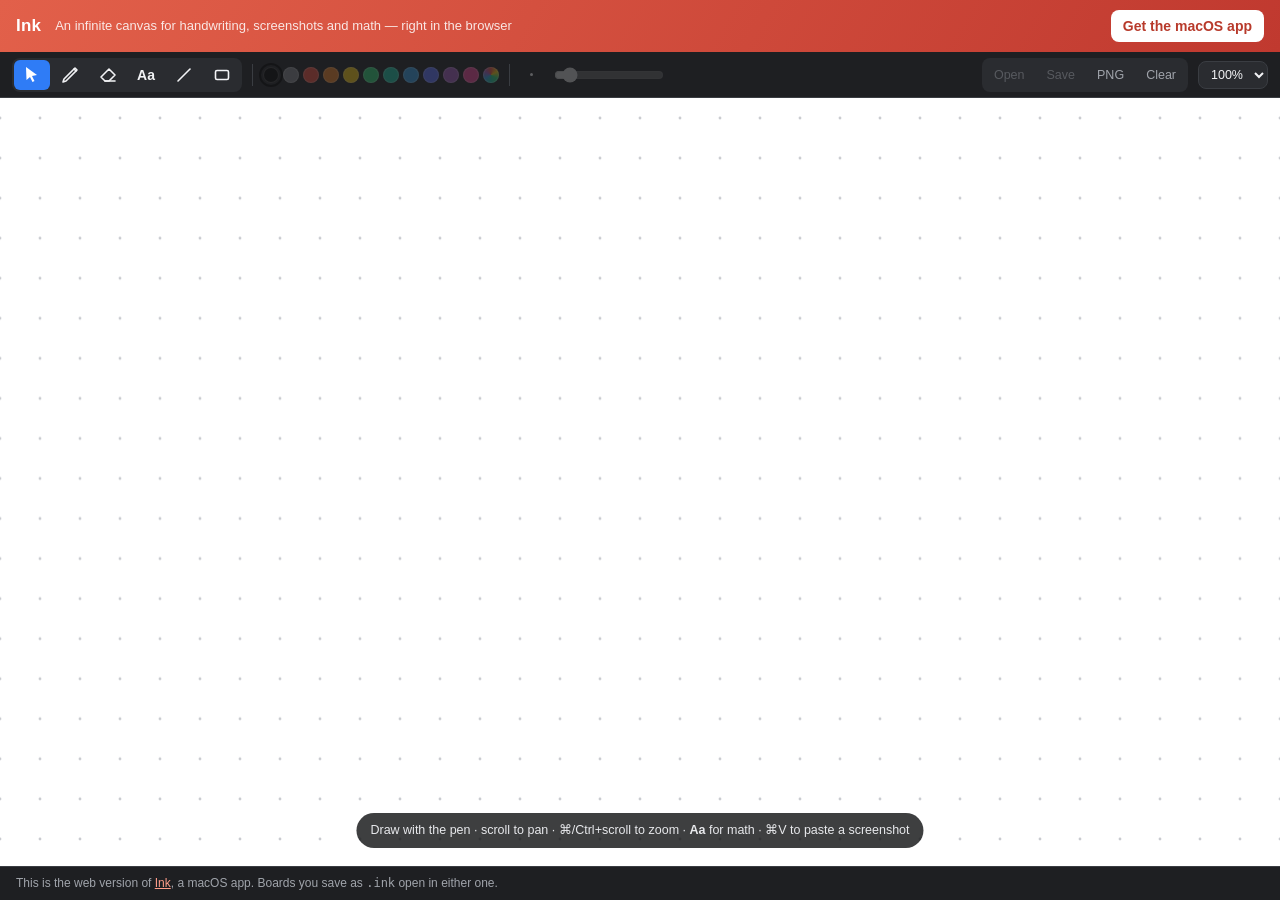
==== docs/index.html @ fb351b21 "Leave Open and Save to the macOS app on the web They read and write real .ink files, which is the ap" ====
<!doctype html>
<html lang="en">
<head>
<meta charset="utf-8">
<meta name="viewport" content="width=device-width, initial-scale=1, maximum-scale=1, user-scalable=no">
<title>Ink — infinite canvas board</title>
<meta name="description" content="An infinite-canvas drawing board with Markdown and LaTeX cards. Try it in the browser, or download the macOS app.">
<link rel="stylesheet" href="vendor/katex.min.css">
<link rel="stylesheet" href="demo.css?v=223583b">
</head>
<body>

<header class="topbar">
  <span class="brand">Ink</span>
  <span class="tagline">An infinite canvas for handwriting, screenshots and math — right in the browser</span>
  <nav>
    <a class="btn" href="https://github.com/guebin/ink#install-macos"
       target="_blank" rel="noopener">Get the macOS app</a>
  </nav>
</header>

<div class="toolbar" id="toolbar">
  <div class="seg" id="tools">
    <button data-tool="select" class="on" title="Select (1 · V) — click or drag objects, drag empty space to lasso">
      <svg viewBox="0 0 20 20"><path d="M4 2 L15 10 L10 11 L12.5 16 L10.5 17 L8 12 L4.5 15 Z"/></svg>
    </button>
    <button data-tool="ink" title="Pen / Highlighter (2) — press again to switch (P: pen, H: highlighter)">
      <svg viewBox="0 0 20 20" class="stroke"><path d="M3 17 L6 16 L17 5 L15 3 L4 14 Z"/><path d="M14 4 L16 6"/></svg>
    </button>
    <button data-tool="eraser" title="Eraser (3 · E) — removes whole strokes">
      <svg viewBox="0 0 20 20" class="stroke"><path d="M7 16 L3 12 L11 4 L17 10 L11 16 Z"/><path d="M7 16 L17 16"/></svg>
    </button>
    <button data-tool="text" title="Text (4 · T) — Markdown · $math$ · tables">
      <b>Aa</b>
    </button>
    <button data-tool="line" title="Line (5 · L)">
      <svg viewBox="0 0 20 20" class="stroke"><path d="M4 16 L16 4"/></svg>
    </button>
    <button data-tool="rect" title="Rectangle (6 · R)">
      <svg viewBox="0 0 20 20" class="stroke"><rect x="3.5" y="5.5" width="13" height="9" rx="1.5"/></svg>
    </button>
  </div>

  <div class="divider"></div>
  <div class="dots" id="dots"></div>

  <div class="divider"></div>
  <span class="sizedot" id="sizedot"></span>
  <input type="range" id="size" min="1" max="24" value="3" title="Stroke size">

  <div class="spacer"></div>

  <div class="seg files">
    <button id="openBtn" disabled title="Opening .ink boards is in the macOS app">Open</button>
    <button id="saveBtn" disabled title="Saving .ink boards is in the macOS app">Save</button>
    <button id="pngBtn" title="Export the board as PNG">PNG</button>
    <button id="clearBtn" title="Clear the board">Clear</button>
  </div>
  <select id="zoom" title="Zoom (⌘/Ctrl + scroll)">
    <option value="0.5">50%</option>
    <option value="1" selected>100%</option>
    <option value="2">200%</option>
    <option value="4">400%</option>
    <option value="fit">Fit</option>
  </select>
</div>

<main id="stage">
  <canvas id="bg"></canvas>
  <div id="overlay"></div>
  <canvas id="ink"></canvas>
  <div id="hint">
    Draw with the pen · scroll to pan · ⌘/Ctrl+scroll to zoom · <b>Aa</b> for math · ⌘V to paste a screenshot
  </div>
</main>

<div id="modal" class="modal" hidden>
  <div class="sheet">
    <div class="sheet-head">
      <h3 id="editorTitle">Insert text</h3>
      <div class="mdbar" id="mdbar">
        <button data-md="b" title="Bold (⌘B)"><span class="g" style="font-weight:800">B</span></button>
        <button data-md="i" title="Italic (⌘I)"><span class="g" style="font-style:italic;font-family:Georgia,serif">I</span></button>
        <button data-md="table" title="Table">
          <svg viewBox="0 0 24 24">
            <rect x="3" y="5" width="18" height="14" rx="1.5" class="s"/>
            <path d="M3 10h18M9 10v9M15 10v9" class="s"/>
          </svg>
        </button>
        <button data-md="imath" title="Inline math"><span class="g math">$x$</span></button>
        <button data-md="dmath" title="Display math">
          <svg viewBox="0 0 24 24">
            <rect x="3" y="5" width="18" height="14" rx="1.5" class="s dashed"/>
            <text x="12" y="16" class="mid">$$</text>
          </svg>
        </button>
      </div>
    </div>
    <div class="editor">
      <textarea id="src" spellcheck="false" placeholder="Write in Markdown."></textarea>
      <div class="preview-wrap">
        <div class="preview-label">Preview</div>
        <div id="preview" class="preview"></div>
      </div>
    </div>
    <div class="row">
      <span class="sub">⌘↩ to insert · Esc to cancel</span>
      <span class="spacer"></span>
      <button id="cancelBtn" class="btn ghost">Cancel</button>
      <button id="insertBtn" class="btn">Insert</button>
    </div>
  </div>
</div>

<footer class="foot">
  This is the web version of <a href="https://github.com/guebin/ink">Ink</a>, a macOS app.
  Boards you save as <code>.ink</code> open in either one.
</footer>

<input type="file" id="file" accept=".ink,application/json" hidden>

<script src="vendor/katex.min.js"></script>
<script src="vendor/auto-render.min.js"></script>
<script src="vendor/marked.min.js"></script>
<script src="demo.js?v=223583b"></script>
</body>
</html>
---- docs/demo.css ----
:root {
  --bar: #1e1f22;
  --bar-2: #2a2c30;
  --line: #3a3d42;
  --text: #f2f3f5;
  --muted: #a0a4ab;
  --accent: #e2604a;   /* the app's coral */
  --sel: #2f7cf6;
}

* { box-sizing: border-box; }

html, body {
  margin: 0;
  height: 100%;
  overflow: hidden;
  background: #17181a;
  color: var(--text);
  font: 14px/1.45 -apple-system, BlinkMacSystemFont, "Apple SD Gothic Neo",
        "Pretendard", "Segoe UI", sans-serif;
  /* iOS inflates text inside wide blocks, which blew the measuring overlay's
     cards up to several times their size. Card sizes are ours to decide. */
  -webkit-text-size-adjust: 100%;
  text-size-adjust: 100%;
}

/* Dragging on a board shouldn't sweep the page into a text selection —
   on a touch screen that is what "everything went blue" was. */
body { -webkit-user-select: none; user-select: none; -webkit-touch-callout: none; }
#src, .preview { -webkit-user-select: text; user-select: text; }

body { display: flex; flex-direction: column; }

/* ---------------------------------------------------------------- header */

.topbar {
  display: flex;
  align-items: center;
  gap: 14px;
  padding: 10px 16px;
  background: linear-gradient(120deg, #e2604a, #c0392f);
  color: #fff;
  flex: none;
}
.brand { font-weight: 700; font-size: 17px; letter-spacing: .2px; }
.tagline { color: rgba(255,255,255,.86); font-size: 13px; }
.topbar nav { margin-left: auto; display: flex; gap: 8px; }

.btn {
  display: inline-block;
  padding: 6px 12px;
  border-radius: 8px;
  border: 0;
  background: #fff;
  color: #b83a2b;
  font: inherit;
  font-weight: 600;
  text-decoration: none;
  cursor: pointer;
}
.btn.ghost {
  background: rgba(255,255,255,.16);
  color: #fff;
}
.btn.small { padding: 6px 10px; font-size: 12.5px; font-weight: 500; }

/* --------------------------------------------------------------- toolbar */

.toolbar {
  display: flex;
  align-items: center;
  gap: 10px;
  padding: 0 12px;
  height: 46px;
  background: var(--bar);
  border-bottom: 1px solid var(--line);
  flex: none;
}

.seg { display: flex; background: var(--bar-2); border-radius: 8px; padding: 2px; gap: 2px; }
.seg button {
  width: 36px; height: 30px;
  display: grid; place-items: center;
  border: 0; border-radius: 6px;
  background: transparent;
  color: var(--text);
  cursor: pointer;
  font: inherit;
}
.seg button:hover { background: rgba(255,255,255,.08); }
.seg button.on { background: var(--sel); color: #fff; }
.seg button svg { width: 20px; height: 20px; fill: currentColor; }
.seg button svg.stroke { fill: none; stroke: currentColor; stroke-width: 1.6; stroke-linecap: round; stroke-linejoin: round; }
.seg.files button { width: auto; padding: 0 10px; font-size: 12.5px; color: var(--muted); }
.seg.files button:hover { color: var(--text); }
/* Open and Save read and write real .ink files; on the web they are shown so
   you know they exist, but they belong to the macOS app. */
.seg.files button[disabled] { opacity: .38; cursor: default; }
.seg.files button[disabled]:hover { color: var(--muted); background: none; }

.divider { width: 1px; height: 22px; background: var(--line); }

.dots { display: flex; gap: 4px; align-items: center; }
.dots i {
  width: 16px; height: 16px;
  border-radius: 50%;
  cursor: pointer;
  box-shadow: inset 0 0 0 1px rgba(255,255,255,.22);
}
.dots i.on { outline: 2px solid currentColor; outline-offset: 2px; }
.dots i.rainbow {
  background: conic-gradient(#e74c3c, #f1c40f, #2ecc71, #1abc9c, #3498db, #9b59b6, #e74c3c);
}

/* The highlighter case: fewer, wider, flat-tipped, and set further apart, so
   you can tell at a glance which pen you are holding. */
.dots.hl { gap: 7px; }
.dots.hl i {
  width: 26px; height: 17px;
  border-radius: 4px 4px 6px 6px;
}
.dots.hl i.rainbow { border-radius: 4px 4px 6px 6px; }

/* Colour and thickness have nothing to change unless a drawing tool is up. */
.off { opacity: .3; pointer-events: none; }

.sizedot { width: 22px; display: grid; place-items: center; }
.sizedot::after {
  content: "";
  width: var(--d, 3px); height: var(--d, 3px);
  border-radius: 50%;
  background: var(--text);
}
#size { width: 110px; accent-color: var(--sel); }

.spacer { flex: 1; }

#zoom {
  background: var(--bar-2);
  color: var(--text);
  border: 1px solid var(--line);
  border-radius: 8px;
  padding: 5px 8px;
  font: inherit;
  font-size: 12.5px;
}

/* ----------------------------------------------------------------- board */

#stage { position: relative; flex: 1; overflow: hidden; background: #fff; }
#bg, #ink { position: absolute; inset: 0; width: 100%; height: 100%; }
/* Cards are laid out here to be measured and baked, never shown. */
/* Only ever as wide as a card may be — a 4000px block is exactly what made
   iOS decide the text inside needed enlarging. */
#overlay {
  position: absolute; top: 0; left: -100000px;
  width: 700px; visibility: hidden; pointer-events: none;
}
#ink { touch-action: none; }

.item {
  position: absolute;
  transform-origin: 0 0;
  /* No will-change/backface hints here: they promote the card to a GPU layer
     that is rasterized once at its unscaled size, so zooming would blow up
     that bitmap instead of re-rendering the text sharply. */
}
.item.card {
  background: #fff;
  color: #111;
  padding: 10px 14px;
  /* Must match CARD_BITMAP_CSS exactly: this element is what the card is
     measured from, and the SVG is what gets drawn. */
  font: 15px/1.5 "Helvetica Neue", "Apple SD Gothic Neo", Helvetica, Arial, sans-serif;
}
.item.card > :first-child { margin-top: 0; }
.item.card > :last-child { margin-bottom: 0; }
.item.card h1 { font-size: 1.5em; } .item.card h2 { font-size: 1.3em; }
.item.card h3 { font-size: 1.15em; }
.item.card table { border-collapse: collapse; margin: 8px 0; }
.item.card th, .item.card td { border: 1px solid #c8c8c8; padding: 4px 10px; }
.item.card th { background: #f2f2f2; }
.item.card code { background: #f2f2f2; padding: 1px 4px; border-radius: 3px; font-size: 13px; }
.item.card blockquote { margin: 8px 0; padding-left: 10px; border-left: 3px solid #ddd; color: #555; }
.item.img img { display: block; width: 100%; height: 100%; }

#hint {
  position: absolute;
  left: 50%; bottom: 18px;
  transform: translateX(-50%);
  background: rgba(20,21,23,.82);
  color: #e8e9ec;
  padding: 8px 14px;
  border-radius: 999px;
  font-size: 12.5px;
  pointer-events: none;
  transition: opacity .4s;
}
#hint.gone { opacity: 0; }

/* ----------------------------------------------------------------- modal */

.modal {
  position: fixed; inset: 0;
  background: rgba(0,0,0,.45);
  display: grid; place-items: center;
  z-index: 20;
}
.modal[hidden] { display: none; }
.sheet {
  width: min(760px, 92vw);
  background: #26282c;
  border: 1px solid var(--line);
  border-radius: 14px;
  padding: 16px 18px 14px;
  box-shadow: 0 20px 60px rgba(0,0,0,.5);
}
.sheet h3 { margin: 0; font-size: 16px; }
.sheet-head { display: flex; align-items: center; gap: 14px; margin-bottom: 10px; }
.sub { color: var(--muted); font-size: 12.5px; margin: 0; }
.sheet code { background: rgba(255,255,255,.08); padding: 1px 5px; border-radius: 4px; }

/* formatting buttons — big enough to recognise at a glance */
.mdbar { display: flex; gap: 4px; background: var(--bar-2); border-radius: 10px; padding: 4px; }
.mdbar button {
  width: 38px; height: 34px;
  display: grid; place-items: center;
  border: 0; border-radius: 8px;
  background: transparent; color: var(--text);
  cursor: pointer;
}
.mdbar button:hover { background: rgba(255,255,255,.12); }
.mdbar button:active { background: rgba(255,255,255,.2); }
.mdbar .g { font: 17px/1 -apple-system, sans-serif; }
.mdbar .g.math { font: italic 15px/1 Georgia, "Times New Roman", serif; }
.mdbar svg { width: 21px; height: 21px; }
.mdbar svg .s {
  fill: none; stroke: currentColor; stroke-width: 1.9;
  stroke-linecap: round; stroke-linejoin: round;
}
.mdbar svg .s.dashed { stroke-dasharray: 3 2.5; }
.mdbar svg .f { fill: currentColor; }
.mdbar svg text {
  fill: currentColor; font: 700 9px -apple-system, sans-serif;
}
.mdbar svg text.mid { font: 700 10px ui-monospace, Menlo, monospace; text-anchor: middle; }

/* source on the left, live preview on the right */
.editor {
  display: grid;
  grid-template-columns: 1fr 1fr;
  gap: 12px;
  /* A card is usually a line or two, not an essay — a tall box just made the
     text look small inside it. */
  height: min(34vh, 230px);
}
#src {
  width: 100%; height: 100%;
  background: #1b1c1f;
  color: var(--text);
  border: 1px solid var(--line);
  border-radius: 10px;
  padding: 12px;
  font: 18px/1.6 ui-monospace, SFMono-Regular, Menlo, monospace;
  resize: none;
}
.preview-wrap {
  position: relative;
  border: 1px solid var(--line);
  border-radius: 10px;
  overflow: hidden;
  background: #fff;
}
.preview-label {
  position: absolute; top: 0; right: 0;
  background: rgba(0,0,0,.05); color: #8a8d93;
  font-size: 11px; padding: 3px 8px; border-bottom-left-radius: 8px;
}
.preview {
  height: 100%; overflow: auto;
  padding: 14px 16px;
  color: #111;
  /* Matches #src, so the two halves read at the same size. */
  font: 18px/1.5 "Helvetica Neue", "Apple SD Gothic Neo", Helvetica, Arial, sans-serif;
}
.preview > :first-child { margin-top: 0; }
.preview h1 { font-size: 1.5em; } .preview h2 { font-size: 1.3em; }
.preview h3 { font-size: 1.15em; }
.preview table { border-collapse: collapse; margin: 8px 0; }
.preview th, .preview td { border: 1px solid #c8c8c8; padding: 4px 10px; }
.preview th { background: #f2f2f2; }
.preview code { background: #f2f2f2; padding: 1px 4px; border-radius: 3px; font-size: 13px; }
.preview blockquote { margin: 8px 0; padding-left: 10px; border-left: 3px solid #ddd; color: #555; }
.preview .empty { color: #9aa0a6; }

@media (max-width: 700px) {
  .editor { grid-template-columns: 1fr; height: min(40vh, 260px); }
  .preview-wrap { display: none; }
}
.row { display: flex; align-items: center; gap: 8px; margin-top: 12px; }
.row .btn { background: var(--sel); color: #fff; }
.row .btn.ghost { background: rgba(255,255,255,.12); }

/* ---------------------------------------------------------------- footer */

.foot {
  flex: none;
  padding: 8px 16px;
  background: var(--bar);
  border-top: 1px solid var(--line);
  color: var(--muted);
  font-size: 12px;
}
.foot a { color: #ff9d8a; }

/* Inside the macOS shell the page IS the app: the marketing header, the
   footer and the file buttons are all handled by native chrome/menus. */
body.shell .topbar,
body.shell .foot,
body.shell .seg.files { display: none; }
body.shell #stage { border-top: 0; }

@media (max-width: 820px) {
  .tagline, .foot { display: none; }
  .seg.files button { padding: 0 7px; }
}
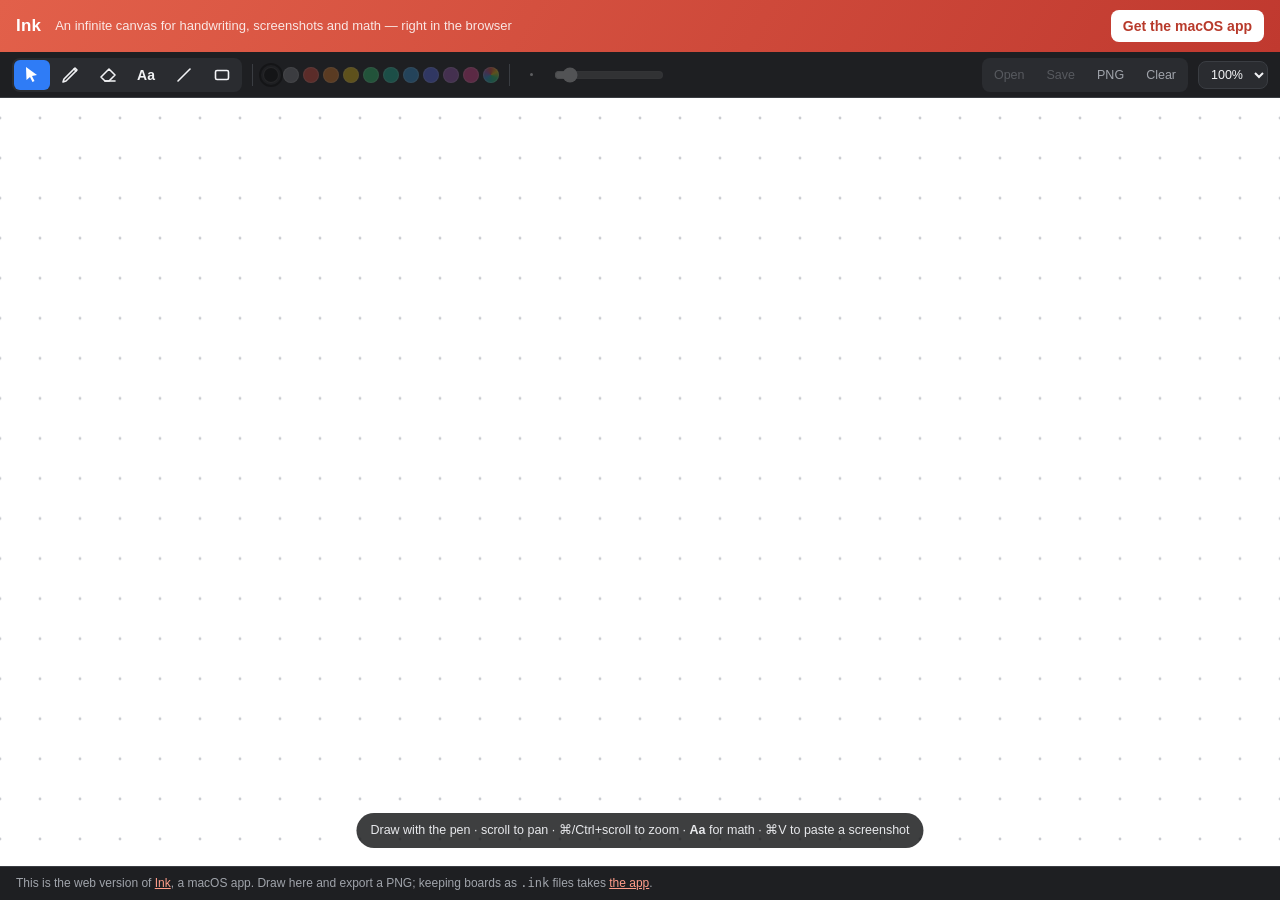
==== commit 6d1528cb: "Say what the web version can actually do The footer and the README both promised that boards saved o" ====
--- a/docs/index.html
+++ b/docs/index.html
@@ -6,7 +6,7 @@
 <title>Ink — infinite canvas board</title>
 <meta name="description" content="An infinite-canvas drawing board with Markdown and LaTeX cards. Try it in the browser, or download the macOS app.">
 <link rel="stylesheet" href="vendor/katex.min.css">
-<link rel="stylesheet" href="demo.css?v=223583b">
+<link rel="stylesheet" href="demo.css?v=fb351b2">
 </head>
 <body>
 
@@ -114,7 +114,8 @@
 
 <footer class="foot">
   This is the web version of <a href="https://github.com/guebin/ink">Ink</a>, a macOS app.
-  Boards you save as <code>.ink</code> open in either one.
+  Draw here and export a PNG; keeping boards as <code>.ink</code> files takes
+  <a href="https://github.com/guebin/ink#install-macos">the app</a>.
 </footer>
 
 <input type="file" id="file" accept=".ink,application/json" hidden>
@@ -122,6 +123,6 @@
 <script src="vendor/katex.min.js"></script>
 <script src="vendor/auto-render.min.js"></script>
 <script src="vendor/marked.min.js"></script>
-<script src="demo.js?v=223583b"></script>
+<script src="demo.js?v=fb351b2"></script>
 </body>
 </html>
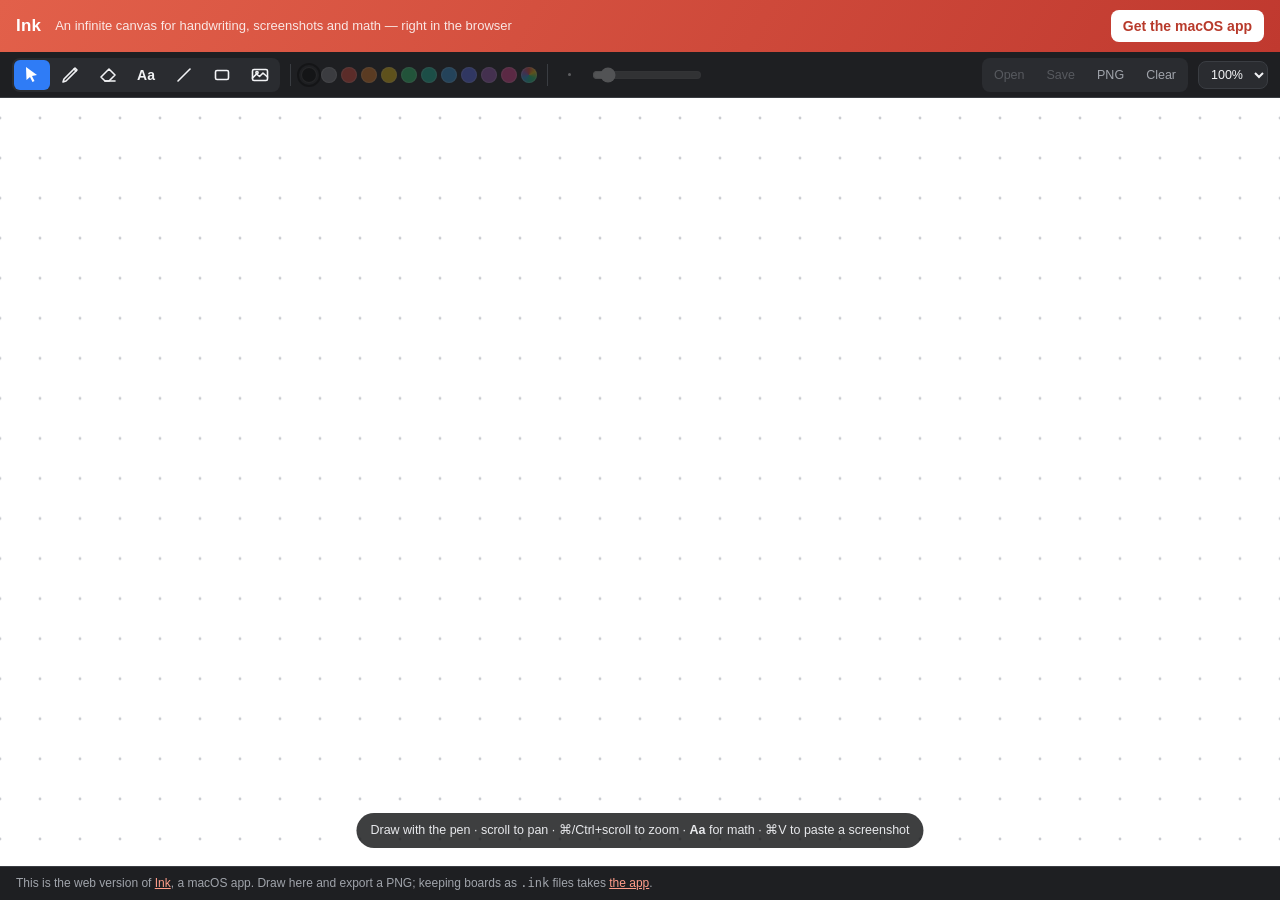
==== commit f852f934: "Insert images from a file, and carry less in the repo A seventh toolbar button (or 7) picks an image" ====
--- a/docs/index.html
+++ b/docs/index.html
@@ -6,7 +6,7 @@
 <title>Ink — infinite canvas board</title>
 <meta name="description" content="An infinite-canvas drawing board with Markdown and LaTeX cards. Try it in the browser, or download the macOS app.">
 <link rel="stylesheet" href="vendor/katex.min.css">
-<link rel="stylesheet" href="demo.css?v=fb351b2">
+<link rel="stylesheet" href="demo.css?v=7f2a04d">
 </head>
 <body>
 
@@ -14,7 +14,7 @@
   <span class="brand">Ink</span>
   <span class="tagline">An infinite canvas for handwriting, screenshots and math — right in the browser</span>
   <nav>
-    <a class="btn" href="https://github.com/guebin/ink#install-macos"
+    <a class="btn" href="https://github.com/guebin/ink"
        target="_blank" rel="noopener">Get the macOS app</a>
   </nav>
 </header>
@@ -39,6 +39,13 @@
     <button data-tool="rect" title="Rectangle (6 · R)">
       <svg viewBox="0 0 20 20" class="stroke"><rect x="3.5" y="5.5" width="13" height="9" rx="1.5"/></svg>
     </button>
+    <button id="imgBtn" title="Insert an image (7) — or paste one with ⌘V">
+      <svg viewBox="0 0 20 20" class="stroke">
+        <rect x="2.5" y="4.5" width="15" height="11" rx="1.5"/>
+        <path d="M2.5 13 6.5 9l3 2.5L13 8l4.5 4"/>
+        <circle cx="7" cy="7.6" r="1.1"/>
+      </svg>
+    </button>
   </div>
 
   <div class="divider"></div>
@@ -51,8 +58,14 @@
   <div class="spacer"></div>
 
   <div class="seg files">
-    <button id="openBtn" disabled title="Opening .ink boards is in the macOS app">Open</button>
-    <button id="saveBtn" disabled title="Saving .ink boards is in the macOS app">Save</button>
+    <!-- A disabled button gets no pointer events, so it never shows a tooltip;
+         the wrapper carries it instead. -->
+    <span class="locked" title="Get the macOS app to open .ink boards">
+      <button id="openBtn" disabled>Open</button>
+    </span>
+    <span class="locked" title="Get the macOS app to save .ink boards">
+      <button id="saveBtn" disabled>Save</button>
+    </span>
     <button id="pngBtn" title="Export the board as PNG">PNG</button>
     <button id="clearBtn" title="Clear the board">Clear</button>
   </div>
@@ -115,14 +128,15 @@
 <footer class="foot">
   This is the web version of <a href="https://github.com/guebin/ink">Ink</a>, a macOS app.
   Draw here and export a PNG; keeping boards as <code>.ink</code> files takes
-  <a href="https://github.com/guebin/ink#install-macos">the app</a>.
+  <a href="https://github.com/guebin/ink">the app</a>.
 </footer>
 
 <input type="file" id="file" accept=".ink,application/json" hidden>
+<input type="file" id="imgFile" accept="image/*" hidden>
 
 <script src="vendor/katex.min.js"></script>
 <script src="vendor/auto-render.min.js"></script>
 <script src="vendor/marked.min.js"></script>
-<script src="demo.js?v=fb351b2"></script>
+<script src="demo.js?v=7f2a04d"></script>
 </body>
 </html>
--- a/docs/demo.css
+++ b/docs/demo.css
@@ -95,8 +95,8 @@
 .seg.files button:hover { color: var(--text); }
 /* Open and Save read and write real .ink files; on the web they are shown so
    you know they exist, but they belong to the macOS app. */
-.seg.files button[disabled] { opacity: .38; cursor: default; }
-.seg.files button[disabled]:hover { color: var(--muted); background: none; }
+.seg.files .locked { display: inline-flex; cursor: help; }
+.seg.files button[disabled] { opacity: .38; cursor: help; pointer-events: none; }
 
 .divider { width: 1px; height: 22px; background: var(--line); }
 
